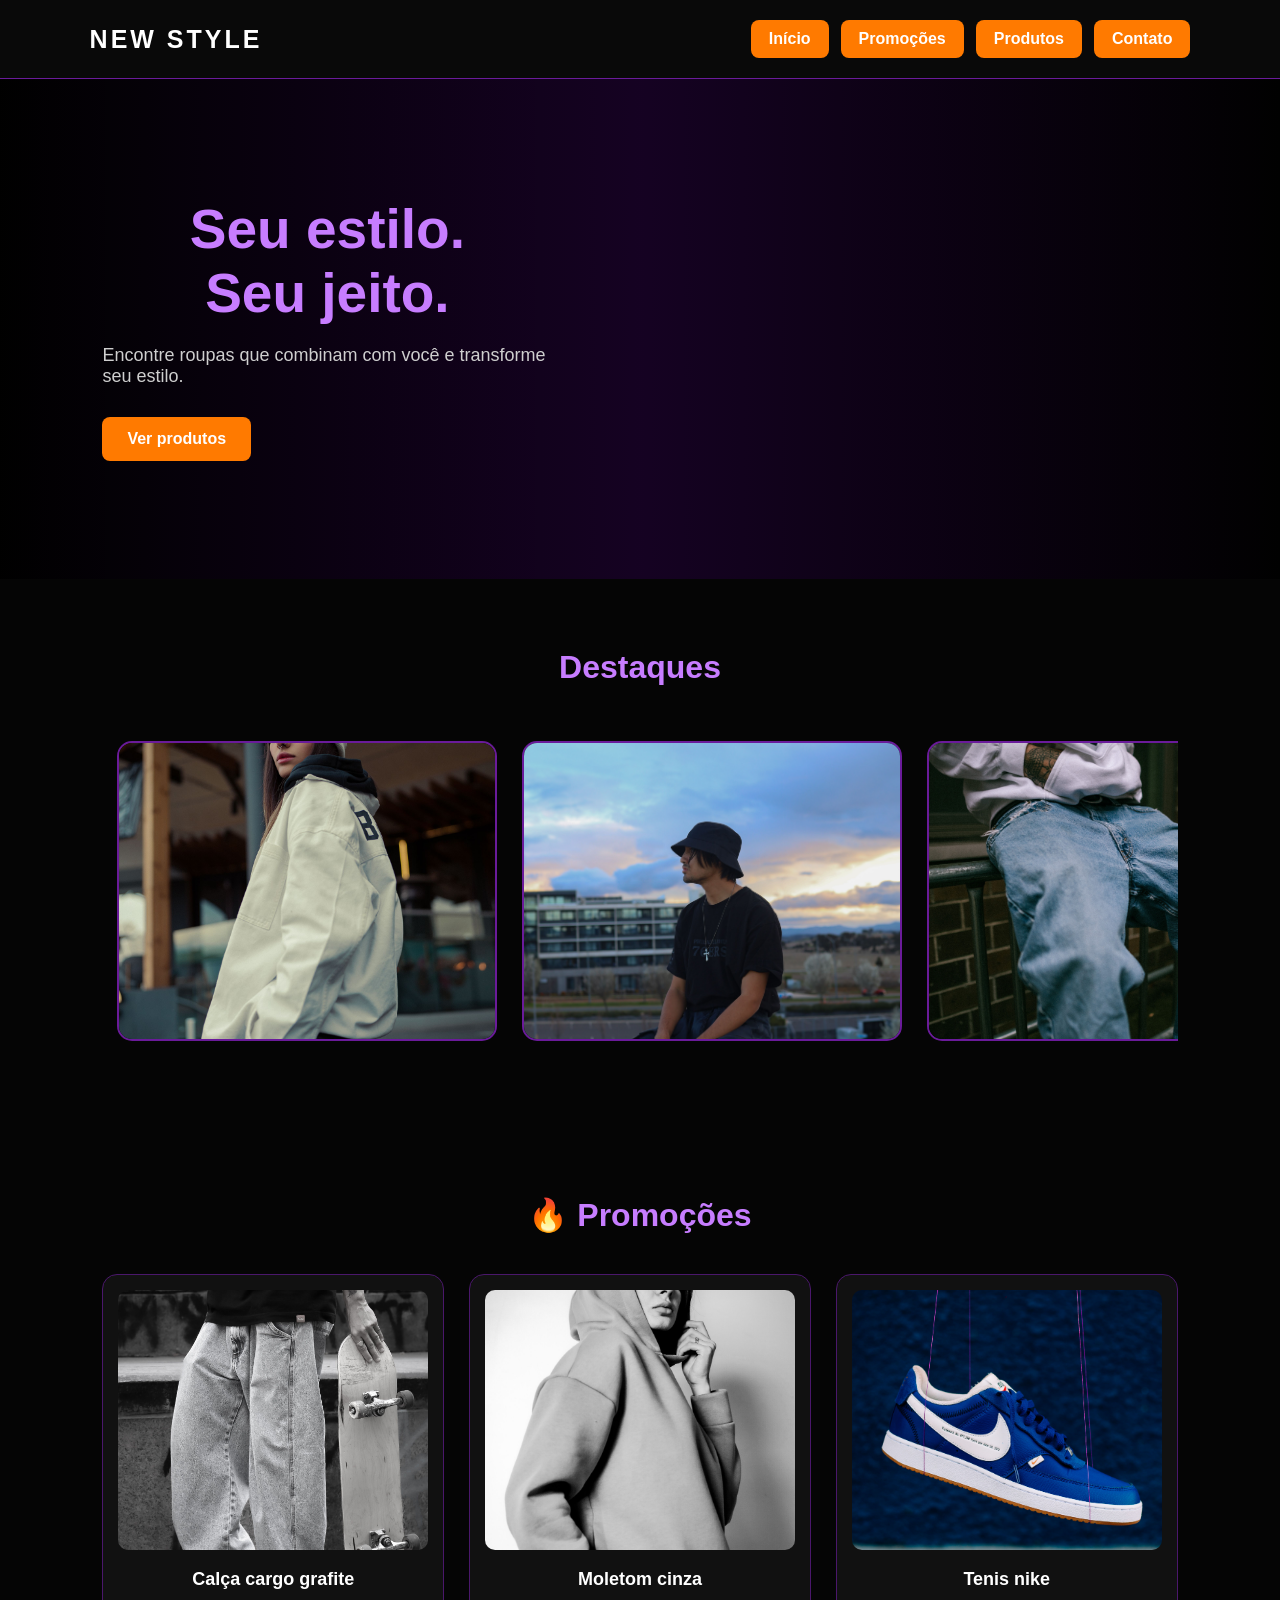
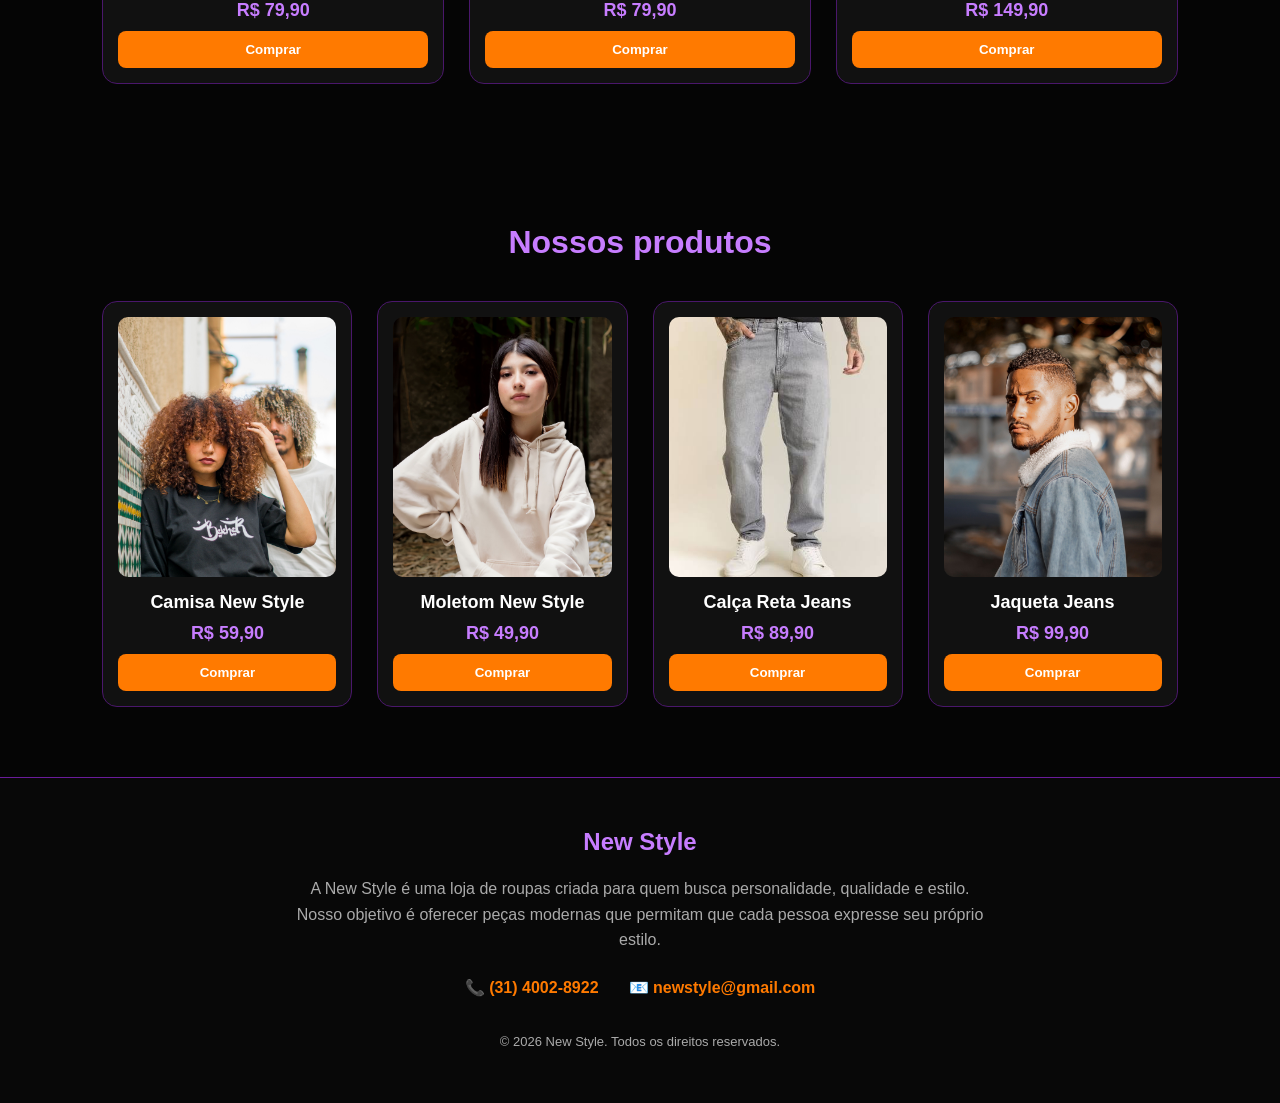
==== new_style/segundo.html @ cd57235d "Add files via upload" ====
<!DOCTYPE html>
<html lang="pt-br">

<head>
    <meta charset="UTF-8">
    <meta name="viewport" content="width=device-width, initial-scale=1.0">

    <title>New Style - Loja</title>

    <link rel="stylesheet" href="style2.css">
</head>

<body>

    <!-- CABEÇALHO -->
    <header>

        <div class="logo">
            <h1>NEW STYLE</h1>
        </div>

        <!-- BOTÕES DE NAVEGAÇÃO -->
        <nav>
            <a href="#inicio">Início</a>
            <a href="#promocoes">Promoções</a>
            <a href="#produtos">Produtos</a>
            <a href="#contato">Contato</a>
        </nav>

    </header>


    <!-- INÍCIO -->
    <section id="inicio" class="inicio">

        <div class="texto-inicio">
            <h2>Seu estilo.<br>Seu jeito.</h2>

            <p>
                Encontre roupas que combinam com você
                e transforme seu estilo.
            </p>

            <a href="#produtos" class="botao">Ver produtos</a>
        </div>

    </section>


    <!-- CARROSSEL -->
    <section class="carrossel">

        <h2>Destaques</h2>

        <div class="carrossel-area">

            <!-- Espaço para as imagens -->
            <div class="slide">
                <img src="img 1.jpg" alt="Produto em destaque">
            </div>

            <div class="slide">
                <img src="img 2.jpg" alt="Produto em destaque">
            </div>

            <div class="slide">
                <img src="img 3.jpg" alt="Produto em destaque">
            </div>

        </div>

    </section>


    <!-- PROMOÇÕES -->
    <section id="promocoes" class="promocoes">

        <h2>🔥 Promoções</h2>

        <div class="produtos">

            <div class="produto">
                <img src="promocao 1.jpg" alt="Produto em promoção">

                <h3>Calça cargo grafite </h3>
                <p>R$ 79,90</p>

                <button>Comprar</button>
            </div>


            <div class="produto">
                <img src="promocao 2.jpg" alt="Produto em promoção">

                <h3>Moletom cinza</h3>
                <p>R$ 79,90</p>

                <button>Comprar</button>
            </div>


            <div class="produto">
                <img src="promocao 3.jpg" alt="Produto em promoção">

                <h3>Tenis nike</h3>
                <p>R$ 149,90</p>

                <button>Comprar</button>
            </div>

        </div>

    </section>


    <!-- PRODUTOS -->
    <section id="produtos" class="produtos-section">

        <h2>Nossos produtos</h2>

        <div class="produtos">

            <div class="produto">
                <div class="imagem-produto">
                    <img src="camiseta new-style.jpg" alt="Produto">
                </div>

                <h3>Camisa New Style</h3>
                <p>R$ 59,90</p>

                <button>Comprar</button>
            </div>


            <div class="produto">
                <div class="imagem-produto">
                    <img src="moletom.jpg" alt="Produto">
                </div>

                <h3>Moletom New Style</h3>
                <p>R$ 49,90</p>

                <button>Comprar</button>
            </div>


            <div class="produto">
                <div class="imagem-produto">
                    <img src="calça reta jeans.jpg" alt="Produto">
                </div>

                <h3>Calça Reta Jeans</h3>    
                <p>R$ 89,90</p>

                <button>Comprar</button>
            </div>


            <div class="produto">
                <div class="imagem-produto">
                    <img src="jaqueta jeans.jpg" alt="Produto">
                </div>

                <h3>Jaqueta Jeans</h3>
                <p>R$ 99,90</p>

                <button>Comprar</button>
            </div>

        </div>

    </section>


    <!-- RODAPÉ -->
    <footer id="contato">

        <h2>New Style</h2>

        <p>
            A New Style é uma loja de roupas criada para quem busca
            personalidade, qualidade e estilo. Nosso objetivo é oferecer
            peças modernas que permitam que cada pessoa expresse seu
            próprio estilo.
        </p>

        <div class="contato">

            <p>📞 (31) 4002-8922</p>

            <p>📧 newstyle@gmail.com</p>

        </div>

        <p class="copyright">
            © 2026 New Style. Todos os direitos reservados.
        </p>

    </footer>

</body>

</html>
---- new_style/style2.css ----
* {
    margin: 0;
    padding: 0;
    box-sizing: border-box;
}

html {
    scroll-behavior: smooth;
}

body {
    background: #050505;
    color: white;
    font-family: Arial, Helvetica, sans-serif;
}


/* CABEÇALHO */

header {
    width: 100%;
    padding: 20px 7%;

    background: #090909;

    display: flex;
    align-items: center;
    justify-content: space-between;

    border-bottom: 1px solid #6a1b9a;

    position: sticky;
    top: 0;
    z-index: 1000;
}


/* LOGO */

.logo h1 {
    color: white;
    font-size: 25px;
    letter-spacing: 3px;
}


/* NAVEGAÇÃO */

nav {
    display: flex;
    gap: 12px;
}

nav a {
    text-decoration: none;

    background: #ff7a00;
    color: white;

    padding: 10px 18px;

    border-radius: 8px;

    font-weight: bold;

    transition: 0.3s;
}

nav a:hover {
    background: #ff9500;

    transform: translateY(-3px);

    box-shadow: 0 5px 15px rgba(255, 122, 0, 0.4);
}


/* INÍCIO */

.inicio {
    min-height: 500px;

    padding: 80px 8%;

    display: flex;
    align-items: center;

    background:
        linear-gradient(
            90deg,
            rgba(0,0,0,0.95),
            rgba(30,0,50,0.65),
            rgba(0,0,0,0.8)
        );
}

.texto-inicio h2 {
    font-size: 55px;
    margin-bottom: 20px;
}

.texto-inicio p {
    color: #cfcfcf;
    font-size: 18px;
    max-width: 450px;
    margin-bottom: 30px;
}


/* BOTÃO PRINCIPAL */

.botao {
    display: inline-block;

    padding: 13px 25px;

    background: #ff7a00;
    color: white;

    text-decoration: none;

    border-radius: 8px;

    font-weight: bold;

    transition: 0.3s;
}

.botao:hover {
    background: #ff9500;

    transform: scale(1.05);

    box-shadow: 0 0 20px rgba(255, 122, 0, 0.5);
}


/* SEÇÕES */

section {
    padding: 70px 8%;
}

section h2 {
    text-align: center;

    font-size: 32px;

    margin-bottom: 40px;

    color: #c77dff;
}


/* CARROSSEL */

.carrossel-area {
    display: flex;
    gap: 25px;

    overflow-x: auto;

    padding: 15px;
}

.slide {
    min-width: 380px;
    height: 300px;

    border-radius: 15px;

    overflow: hidden;

    border: 2px solid #6a1b9a;

    background: #151515;

    flex-shrink: 0;
}

.slide img {
    width: 100%;
    height: 100%;

    object-fit: cover;

    transition: 0.4s ease;
}

.slide:hover img {
    transform: scale(1.05);
}


/* PRODUTOS */

.produtos {
    display: grid;

    grid-template-columns:
        repeat(auto-fit, minmax(220px, 1fr));

    gap: 25px;
}

.produto {
    background: #111111;

    border: 1px solid #4a176b;

    border-radius: 15px;

    padding: 15px;

    text-align: center;

    transition: 0.3s;
}

.produto:hover {
    transform: translateY(-7px);

    border-color: #9d4edd;

    box-shadow: 0 10px 25px rgba(123, 44, 191, 0.25);
}


/* IMAGEM DOS PRODUTOS */

.imagem-produto,
.produto img {
    width: 100%;
    height: 260px;

    object-fit: cover;

    border-radius: 10px;

    background: #1a1a1a;
}

.produto h3 {
    margin-top: 15px;

    font-size: 18px;
}

.produto p {
    color: #c77dff;

    font-size: 18px;

    font-weight: bold;

    margin: 10px 0;
}


/* BOTÃO COMPRAR */

.produto button {
    width: 100%;

    padding: 11px;

    border: none;

    border-radius: 8px;

    background: #ff7a00;

    color: white;

    font-weight: bold;

    cursor: pointer;

    transition: 0.3s;
}

.produto button:hover {
    background: #ff9500;

    transform: scale(1.03);
}


/* RODAPÉ */

footer {
    background: #080808;

    border-top: 1px solid #6a1b9a;

    padding: 50px 20%;

    text-align: center;
}

footer h2 {
    color: #c77dff;

    margin-bottom: 20px;
}

footer > p {
    color: #aaa;

    line-height: 1.6;

    max-width: 700px;

    margin: auto;
}

.contato {
    margin-top: 25px;

    display: flex;

    justify-content: center;

    gap: 30px;

    flex-wrap: wrap;
}

.contato p {
    color: #ff7a00;

    font-weight: bold;
}

.copyright {
    margin-top: 35px !important;

    font-size: 13px;
}


/* RESPONSIVIDADE */

@media (max-width: 700px) {

    header {
        flex-direction: column;
        gap: 20px;
    }

    nav {
        flex-wrap: wrap;
        justify-content: center;
    }

    .texto-inicio h2 {
        font-size: 40px;
    }

    footer {
        padding: 40px 8%;
    }
}
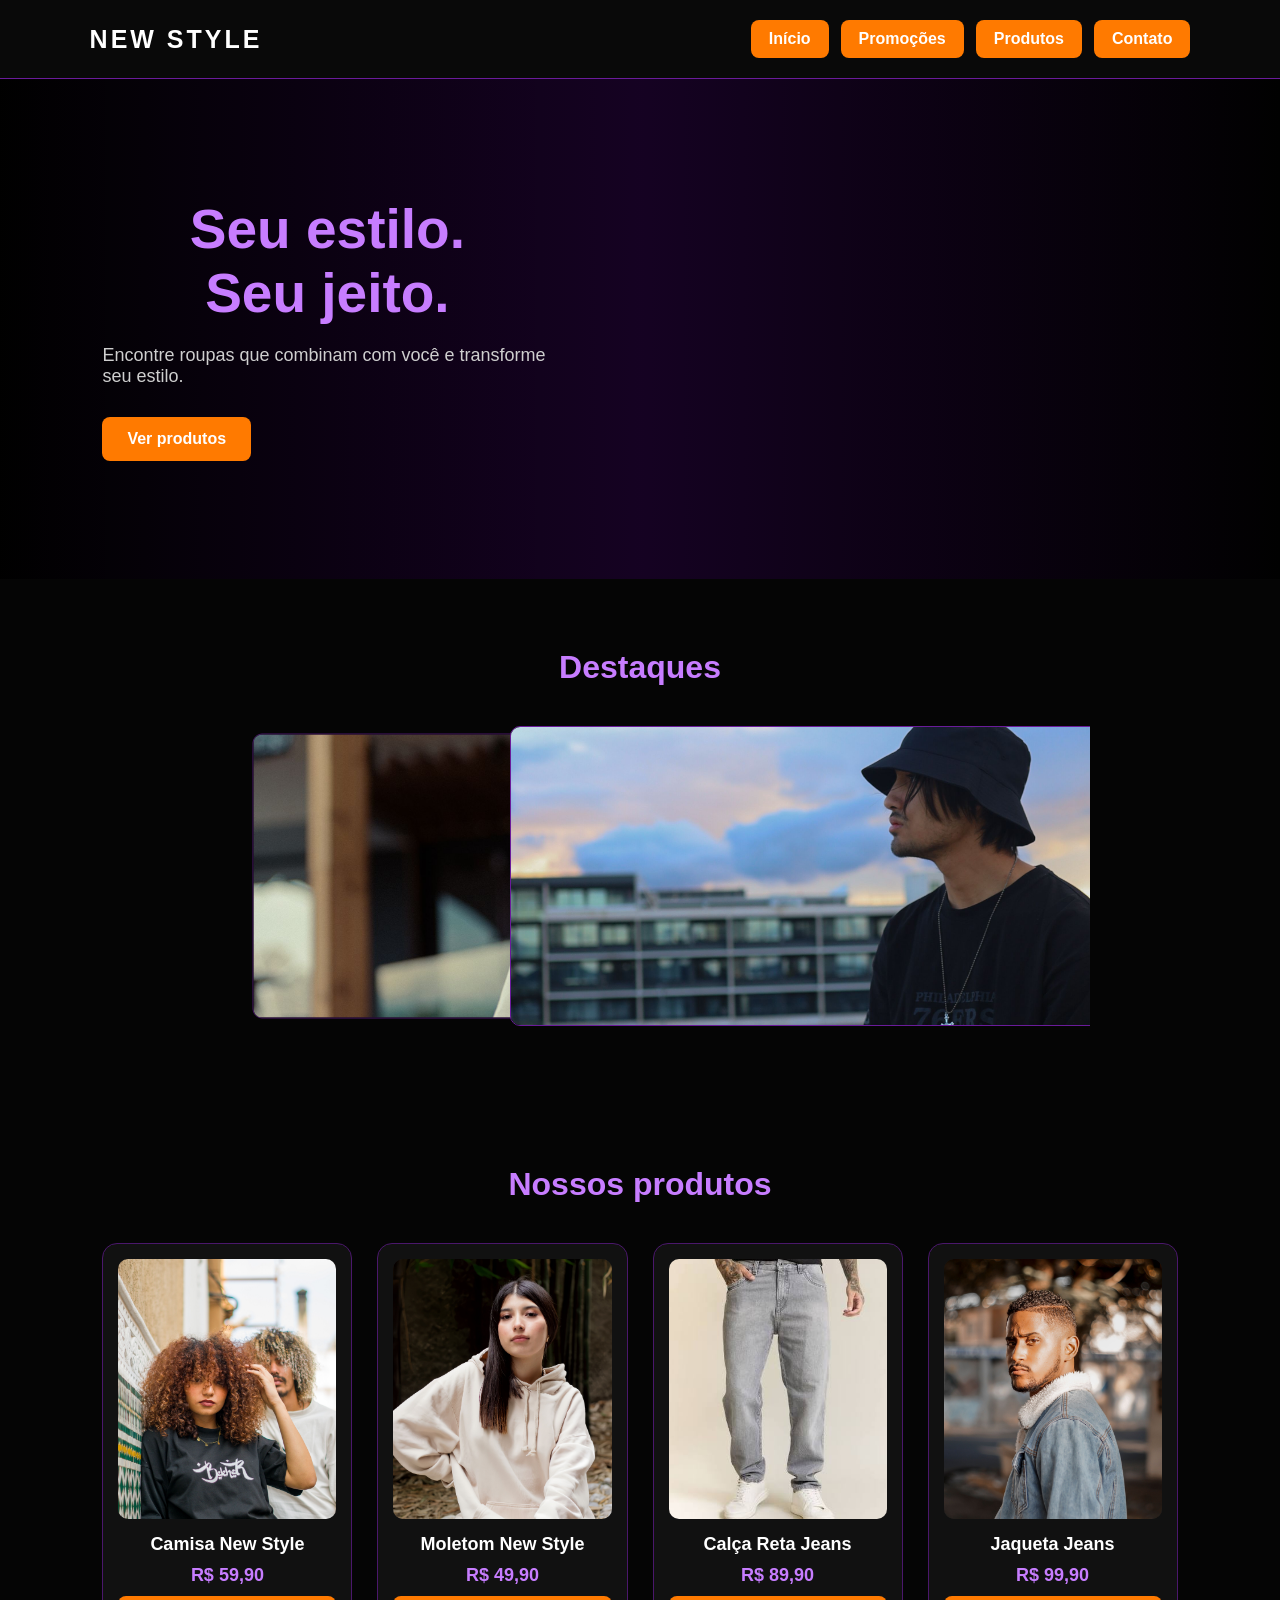
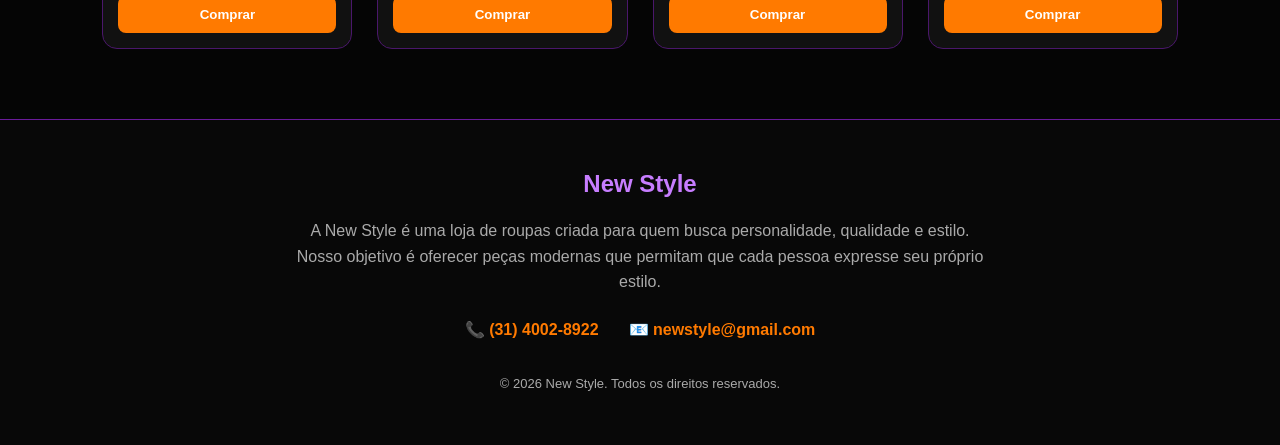
==== commit 23b35acf: "Enhance segundo.html with new carousel slides Added additional slides to the carousel and updated th" ====
--- a/new_style/segundo.html
+++ b/new_style/segundo.html
@@ -47,71 +47,106 @@
 
     </section>
 
-
-    <!-- CARROSSEL -->
-    <section class="carrossel">
-
-        <h2>Destaques</h2>
-
-        <div class="carrossel-area">
-
-            <!-- Espaço para as imagens -->
-            <div class="slide">
-                <img src="img 1.jpg" alt="Produto em destaque">
-            </div>
-
-            <div class="slide">
-                <img src="img 2.jpg" alt="Produto em destaque">
-            </div>
-
-            <div class="slide">
-                <img src="img 3.jpg" alt="Produto em destaque">
-            </div>
-
-        </div>
-
-    </section>
-
-
-    <!-- PROMOÇÕES -->
-    <section id="promocoes" class="promocoes">
-
-        <h2>🔥 Promoções</h2>
-
-        <div class="produtos">
-
-            <div class="produto">
-                <img src="promocao 1.jpg" alt="Produto em promoção">
-
-                <h3>Calça cargo grafite </h3>
-                <p>R$ 79,90</p>
-
-                <button>Comprar</button>
-            </div>
-
-
-            <div class="produto">
-                <img src="promocao 2.jpg" alt="Produto em promoção">
-
-                <h3>Moletom cinza</h3>
-                <p>R$ 79,90</p>
-
-                <button>Comprar</button>
-            </div>
-
-
-            <div class="produto">
-                <img src="promocao 3.jpg" alt="Produto em promoção">
-
-                <h3>Tenis nike</h3>
-                <p>R$ 149,90</p>
-
-                <button>Comprar</button>
-            </div>
-
-        </div>
-
-    </section>
+<!-- CARROSSEL -->
+<section class="carrossel">
+
+    <h2>Destaques</h2>
+
+    <div class="carrossel-area">
+
+        <div class="slide">
+            <img src="img 1.jpg" alt="Produto em destaque">
+        </div>
+
+        <div class="slide">
+            <img src="img 2.jpg" alt="Produto em destaque">
+        </div>
+
+        <div class="slide">
+            <img src="img 3.jpg" alt="Produto em destaque">
+        </div>
+
+        <div class="slide">
+            <img src="img 4.jpg" alt="Produto em destaque">
+        </div>
+
+        <div class="slide">
+            <img src="img 5.jpg" alt="Produto em destaque">
+        </div>
+
+        <div class="slide">
+            <img src="img 6.jpg" alt="Produto em destaque">
+        </div>
+
+        <div class="slide">
+            <img src="img 7.jpg" alt="Produto em destaque">
+        </div>
+
+    </div>
+
+</section>
+
+<script>
+
+const slides = document.querySelectorAll(".slide");
+
+let posicao = 0;
+
+function atualizarCarrossel() {
+
+    slides.forEach((slide, index) => {
+
+        slide.classList.remove(
+            "esquerda",
+            "meio",
+            "direita",
+            "oculta"
+        );
+
+        if (index === posicao % slides.length) {
+
+            slide.classList.add("esquerda");
+
+        }
+
+        else if (
+            index === (posicao + 1) % slides.length
+        ) {
+
+            slide.classList.add("meio");
+
+        }
+
+        else if (
+            index === (posicao + 2) % slides.length
+        ) {
+
+            slide.classList.add("direita");
+
+        }
+
+        else {
+
+            slide.classList.add("oculta");
+
+        }
+
+    });
+}
+
+
+atualizarCarrossel();
+
+
+setInterval(() => {
+
+    posicao++;
+
+    atualizarCarrossel();
+
+}, 3000);
+
+</script>
 
 
     <!-- PRODUTOS -->
@@ -203,4 +238,3 @@
 
 </html>
 
-
--- a/new_style/style2.css
+++ b/new_style/style2.css
@@ -150,33 +150,272 @@
 
     color: #c77dff;
 }
-
-
 /* CARROSSEL */
 
 .carrossel-area {
+
+    width: 100%;
+    max-width: 900px;
+
+    height: 300px;
+
+    margin: 0 auto;
+
     display: flex;
+    align-items: center;
+    justify-content: center;
+
     gap: 25px;
 
-    overflow-x: auto;
-
-    padding: 15px;
-}
+    position: relative;
+
+    overflow: hidden;
+}
+
+
+/* CADA IMAGEM */
 
 .slide {
-    min-width: 380px;
-    height: 300px;
-
-    border-radius: 15px;
+
+    width: 260px;
+    height: 260px;
+
+    flex-shrink: 0;
+
+    border-radius: 10px;
 
     overflow: hidden;
 
-    border: 2px solid #6a1b9a;
-
-    background: #151515;
-
-    flex-shrink: 0;
-}
+    border: 1px solid #4a176b;
+
+    background: #111111;
+
+    position: absolute;
+
+    transition:
+        left 0.8s ease,
+        opacity 0.8s ease,
+        transform 0.8s ease;
+
+}
+
+
+/* IMAGEM */
+
+.slide img {
+
+    width: 100%;
+    height: 100%;
+
+    object-fit: cover;
+
+    display: block;
+
+    transition: transform 0.4s ease;
+
+}
+
+
+/* IMAGEM DA ESQUERDA */
+
+.slide.esquerda {
+
+    left: calc(50% - 410px);
+
+    opacity: 1;
+
+    transform: scale(0.95);
+
+    z-index: 2;
+
+}
+
+
+/* IMAGEM DO MEIO */
+
+.slide.meio {
+
+    left: calc(50% - 130px);
+
+    opacity: 1;
+
+    transform: scale(1);
+
+    z-index: 3;
+
+    border-color: #6a1b9a;
+
+}
+
+
+/* IMAGEM DA DIREITA */
+
+.slide.direita {
+
+    left: calc(50% + 150px);
+
+    opacity: 1;
+
+    transform: scale(0.95);
+
+    z-index: 2;
+
+}
+
+
+/* IMAGENS QUE NÃO ESTÃO APARECENDO */
+
+.slide.oculta {
+
+    left: 100%;
+
+    opacity: 0;
+
+    transform: scale(0.9);
+
+    z-index: 1;
+
+}
+
+
+/* EFEITO AO PASSAR O MOUSE */
+
+.slide:hover img {
+
+    transform: scale(1.04);
+
+}
+
+
+/* RESPONSIVIDADE */
+
+@media (max-width: 850px) {
+
+    .carrossel-area {
+
+        max-width: 100%;
+
+        gap: 15px;
+
+    }
+
+    .slide {
+
+        width: 220px;
+        height: 260px;
+
+    }
+
+    .slide.esquerda {
+
+        left: calc(50% - 340px);
+
+    }
+
+    .slide.meio {
+
+        left: calc(50% - 110px);
+
+    }
+
+    .slide.direita {
+
+        left: calc(50% + 120px);
+
+    }
+
+}
+
+
+/* CELULAR */
+
+@media (max-width: 650px) {
+
+    .carrossel-area {
+
+        height: 270px;
+
+    }
+
+    .slide {
+
+        width: 180px;
+        height: 240px;
+
+    }
+
+    .slide.esquerda {
+
+        left: calc(50% - 285px);
+
+    }
+
+    .slide.meio {
+
+        left: calc(50% - 90px);
+
+    }
+
+    .slide.direita {
+
+        left: calc(50% + 105px);
+
+    }
+
+}
+
+
+/* SLIDES */
+
+.slide {
+    position: absolute;
+
+    top: 0;
+    left: 0;
+
+    width: 100%;
+    height: 100%;
+
+    opacity: 0;
+
+    animation: trocarImagem 28s infinite;
+
+    overflow: hidden;
+}
+
+
+/* Cada imagem começa em um momento diferente */
+
+.slide:nth-child(1) {
+    animation-delay: 0s;
+}
+
+.slide:nth-child(2) {
+    animation-delay: 4s;
+}
+
+.slide:nth-child(3) {
+    animation-delay: 8s;
+}
+
+.slide:nth-child(4) {
+    animation-delay: 12s;
+}
+
+.slide:nth-child(5) {
+    animation-delay: 16s;
+}
+
+.slide:nth-child(6) {
+    animation-delay: 20s;
+}
+
+.slide:nth-child(7) {
+    animation-delay: 24s;
+}
+
+
+/* IMAGENS */
 
 .slide img {
     width: 100%;
@@ -184,13 +423,57 @@
 
     object-fit: cover;
 
-    transition: 0.4s ease;
-}
-
-.slide:hover img {
+    display: block;
+
+    transition: transform 0.5s ease;
+}
+
+
+/* Efeito ao passar o mouse */
+
+.carrossel-area:hover .slide img {
     transform: scale(1.05);
 }
 
+
+/* ANIMAÇÃO */
+
+@keyframes trocarImagem {
+
+    0% {
+        opacity: 0;
+    }
+
+    3% {
+        opacity: 1;
+    }
+
+    14% {
+        opacity: 1;
+    }
+
+    17% {
+        opacity: 0;
+    }
+
+    100% {
+        opacity: 0;
+    }
+
+}
+
+
+/* RESPONSIVIDADE */
+
+@media (max-width: 700px) {
+
+    .carrossel-area {
+        width: 100%;
+        max-width: 380px;
+        height: 300px;
+    }
+
+}
 
 /* PRODUTOS */
 
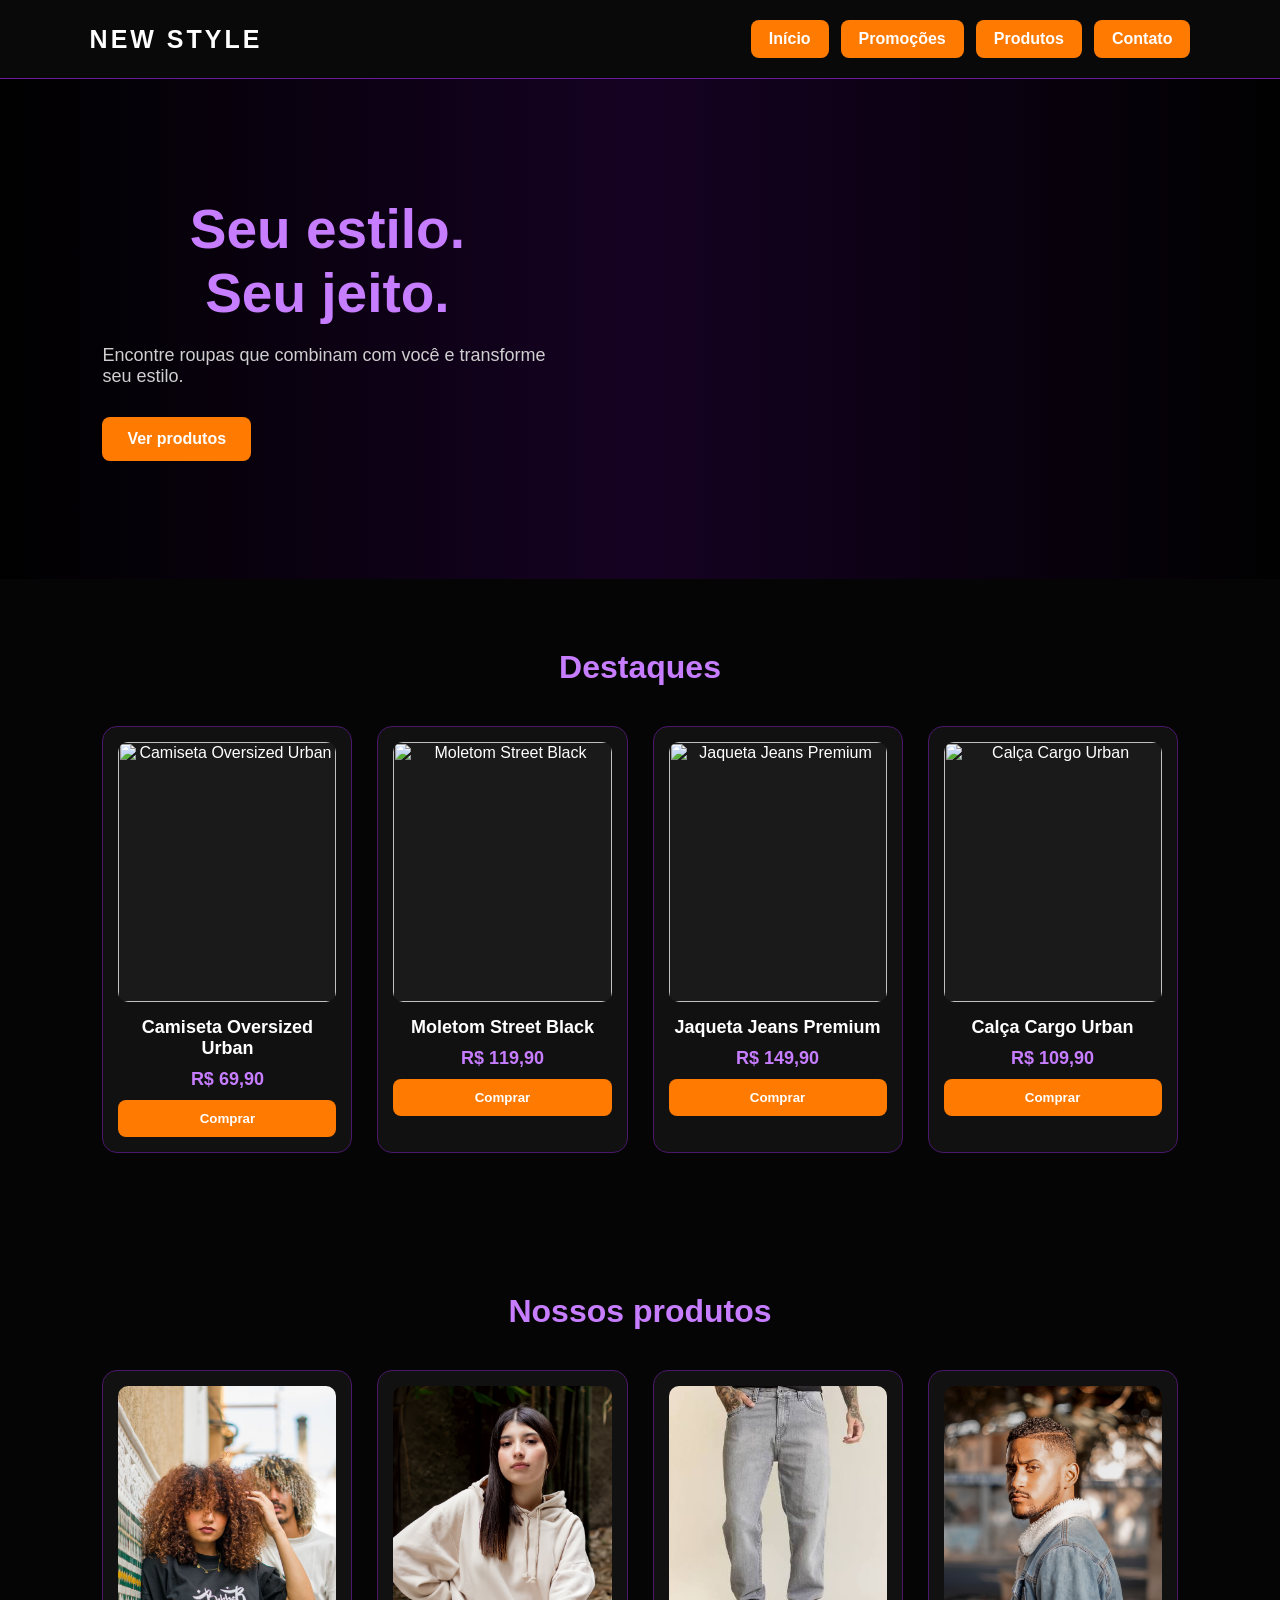
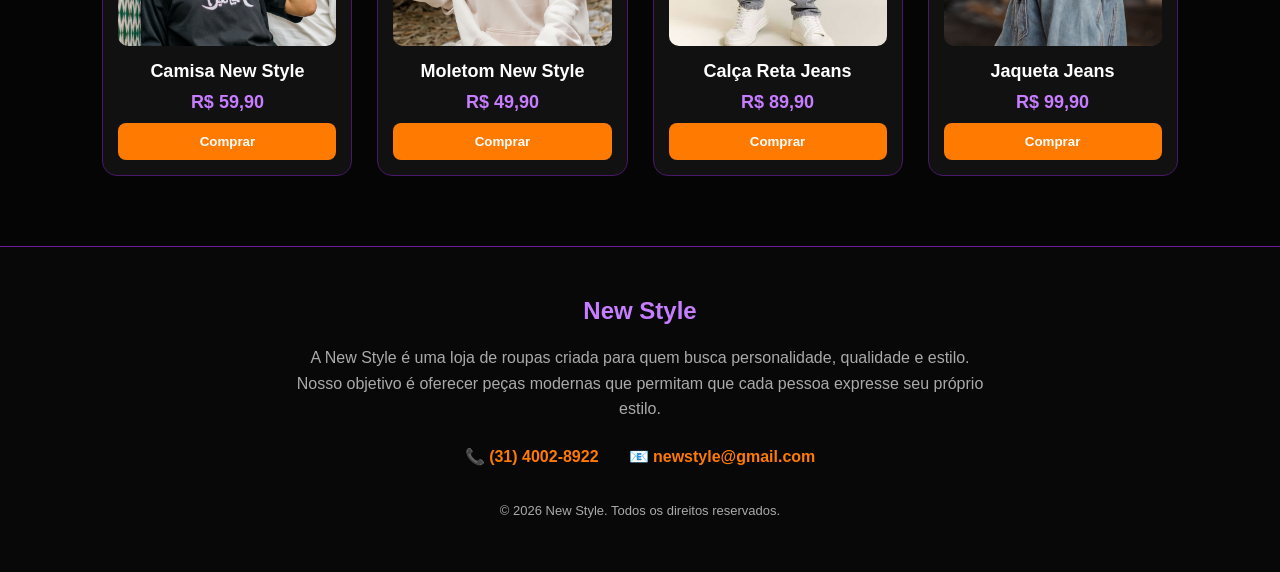
==== commit 9f59759b: "Revise segundo.html with new product highlights Updated the HTML structure and added new product hig" ====
--- a/new_style/segundo.html
+++ b/new_style/segundo.html
@@ -1,240 +1,249 @@
-
-<!DOCTYPE html>
-<html lang="pt-br">
-
-<head>
-    <meta charset="UTF-8">
-    <meta name="viewport" content="width=device-width, initial-scale=1.0">
-
-    <title>New Style - Loja</title>
-
-    <link rel="stylesheet" href="style2.css">
-</head>
-
-<body>
-
-    <!-- CABEÇALHO -->
-    <header>
-
-        <div class="logo">
-            <h1>NEW STYLE</h1>
-        </div>
-
-        <!-- BOTÕES DE NAVEGAÇÃO -->
-        <nav>
-            <a href="#inicio">Início</a>
-            <a href="#promocoes">Promoções</a>
-            <a href="#produtos">Produtos</a>
-            <a href="#contato">Contato</a>
-        </nav>
-
-    </header>
-
-
-    <!-- INÍCIO -->
-    <section id="inicio" class="inicio">
-
-        <div class="texto-inicio">
-            <h2>Seu estilo.<br>Seu jeito.</h2>
-
-            <p>
-                Encontre roupas que combinam com você
-                e transforme seu estilo.
-            </p>
-
-            <a href="#produtos" class="botao">Ver produtos</a>
-        </div>
-
-    </section>
-
-<!-- CARROSSEL -->
-<section class="carrossel">
-
-    <h2>Destaques</h2>
-
-    <div class="carrossel-area">
-
-        <div class="slide">
-            <img src="img 1.jpg" alt="Produto em destaque">
-        </div>
-
-        <div class="slide">
-            <img src="img 2.jpg" alt="Produto em destaque">
-        </div>
-
-        <div class="slide">
-            <img src="img 3.jpg" alt="Produto em destaque">
-        </div>
-
-        <div class="slide">
-            <img src="img 4.jpg" alt="Produto em destaque">
-        </div>
-
-        <div class="slide">
-            <img src="img 5.jpg" alt="Produto em destaque">
-        </div>
-
-        <div class="slide">
-            <img src="img 6.jpg" alt="Produto em destaque">
-        </div>
-
-        <div class="slide">
-            <img src="img 7.jpg" alt="Produto em destaque">
-        </div>
+<title>New Style - Loja</title>
+
+<link rel="stylesheet" href="style2.css">
+</head> <body>
+<!-- CABEÇALHO -->
+<header>
+
+    <div class="logo">
+        <h1>NEW STYLE</h1>
+    </div>
+
+    <!-- BOTÕES DE NAVEGAÇÃO -->
+    <nav>
+        <a href="#inicio">Início</a>
+        <a href="#promocoes">Promoções</a>
+        <a href="#produtos">Produtos</a>
+        <a href="#contato">Contato</a>
+    </nav>
+
+</header>
+
+
+<!-- INÍCIO -->
+<section id="inicio" class="inicio">
+
+    <div class="texto-inicio">
+
+        <h2>Seu estilo.<br>Seu jeito.</h2>
+
+        <p>
+            Encontre roupas que combinam com você
+            e transforme seu estilo.
+        </p>
+
+        <a href="#produtos" class="botao">Ver produtos</a>
 
     </div>
 
 </section>
 
-<script>
-
-const slides = document.querySelectorAll(".slide");
-
-let posicao = 0;
-
-function atualizarCarrossel() {
-
-    slides.forEach((slide, index) => {
-
-        slide.classList.remove(
-            "esquerda",
-            "meio",
-            "direita",
-            "oculta"
-        );
-
-        if (index === posicao % slides.length) {
-
-            slide.classList.add("esquerda");
-
-        }
-
-        else if (
-            index === (posicao + 1) % slides.length
-        ) {
-
-            slide.classList.add("meio");
-
-        }
-
-        else if (
-            index === (posicao + 2) % slides.length
-        ) {
-
-            slide.classList.add("direita");
-
-        }
-
-        else {
-
-            slide.classList.add("oculta");
-
-        }
-
-    });
-}
-
-
-atualizarCarrossel();
-
-
-setInterval(() => {
-
-    posicao++;
-
-    atualizarCarrossel();
-
-}, 3000);
-
-</script>
-
-
-    <!-- PRODUTOS -->
-    <section id="produtos" class="produtos-section">
-
-        <h2>Nossos produtos</h2>
-
-        <div class="produtos">
-
-            <div class="produto">
-                <div class="imagem-produto">
-                    <img src="camiseta new-style.jpg" alt="Produto">
-                </div>
-
-                <h3>Camisa New Style</h3>
-                <p>R$ 59,90</p>
-
-                <button>Comprar</button>
-            </div>
-
-
-            <div class="produto">
-                <div class="imagem-produto">
-                    <img src="moletom.jpg" alt="Produto">
-                </div>
-
-                <h3>Moletom New Style</h3>
-                <p>R$ 49,90</p>
-
-                <button>Comprar</button>
-            </div>
-
-
-            <div class="produto">
-                <div class="imagem-produto">
-                    <img src="calça reta jeans.jpg" alt="Produto">
-                </div>
-
-                <h3>Calça Reta Jeans</h3>    
-                <p>R$ 89,90</p>
-
-                <button>Comprar</button>
-            </div>
-
-
-            <div class="produto">
-                <div class="imagem-produto">
-                    <img src="jaqueta jeans.jpg" alt="Produto">
-                </div>
-
-                <h3>Jaqueta Jeans</h3>
-                <p>R$ 99,90</p>
-
-                <button>Comprar</button>
-            </div>
-
-        </div>
-
-    </section>
-
-
-    <!-- RODAPÉ -->
-    <footer id="contato">
-
-        <h2>New Style</h2>
-
-        <p>
-            A New Style é uma loja de roupas criada para quem busca
-            personalidade, qualidade e estilo. Nosso objetivo é oferecer
-            peças modernas que permitam que cada pessoa expresse seu
-            próprio estilo.
-        </p>
-
-        <div class="contato">
-
-            <p>📞 (31) 4002-8922</p>
-
-            <p>📧 newstyle@gmail.com</p>
-
-        </div>
-
-        <p class="copyright">
-            © 2026 New Style. Todos os direitos reservados.
-        </p>
-
-    </footer>
-
-</body>
-
-</html>
-
+
+<!-- DESTAQUES --> <section id="promocoes" class="destaques-section">
+<h2>Destaques</h2>
+
+<div class="produtos">
+
+    <!-- DESTAQUE 1 -->
+    <div class="produto">
+
+        <div class="imagem-produto">
+            <img
+                src="https://images.pexels.com/photos/11288120/pexels-photo-11288120.jpeg"
+                alt="Camiseta Oversized Urban"
+            >
+        </div>
+
+        <h3>Camiseta Oversized Urban</h3>
+
+        <p>R$ 69,90</p>
+
+        <button>Comprar</button>
+
+    </div>
+
+
+    <!-- DESTAQUE 2 -->
+    <div class="produto">
+
+        <div class="imagem-produto">
+            <img
+                src="https://images.pexels.com/photos/3851287/pexels-photo-3851287.jpeg"
+                alt="Moletom Street Black"
+            >
+        </div>
+
+        <h3>Moletom Street Black</h3>
+
+        <p>R$ 119,90</p>
+
+        <button>Comprar</button>
+
+    </div>
+
+
+    <!-- DESTAQUE 3 -->
+    <div class="produto">
+
+        <div class="imagem-produto">
+            <img
+                src="https://images.pexels.com/photos/6765179/pexels-photo-6765179.jpeg"
+                alt="Jaqueta Jeans Premium"
+            >
+        </div>
+
+        <h3>Jaqueta Jeans Premium</h3>
+
+        <p>R$ 149,90</p>
+
+        <button>Comprar</button>
+
+    </div>
+
+
+    <!-- DESTAQUE 4 -->
+    <div class="produto">
+
+        <div class="imagem-produto">
+            <img
+                src="https://images.pexels.com/photos/5366340/pexels-photo-5366340.jpeg"
+                alt="Calça Cargo Urban"
+            >
+        </div>
+
+        <h3>Calça Cargo Urban</h3>
+
+        <p>R$ 109,90</p>
+
+        <button>Comprar</button>
+
+    </div>
+
+</div>
+
+</section>
+
+
+
+
+<!-- PRODUTOS -->
+<section id="produtos" class="produtos-section">
+
+    <h2>Nossos produtos</h2>
+
+    <div class="produtos">
+
+        <!-- PRODUTO 1 -->
+        <div class="produto">
+
+            <div class="imagem-produto">
+
+                <img
+                    src="camiseta new-style.jpg"
+                    alt="Camisa New Style"
+                >
+
+            </div>
+
+            <h3>Camisa New Style</h3>
+
+            <p>R$ 59,90</p>
+
+            <button>Comprar</button>
+
+        </div>
+
+
+        <!-- PRODUTO 2 -->
+        <div class="produto">
+
+            <div class="imagem-produto">
+
+                <img
+                    src="moletom.jpg"
+                    alt="Moletom New Style"
+                >
+
+            </div>
+
+            <h3>Moletom New Style</h3>
+
+            <p>R$ 49,90</p>
+
+            <button>Comprar</button>
+
+        </div>
+
+
+        <!-- PRODUTO 3 -->
+        <div class="produto">
+
+            <div class="imagem-produto">
+
+                <img
+                    src="calça reta jeans.jpg"
+                    alt="Calça Reta Jeans"
+                >
+
+            </div>
+
+            <h3>Calça Reta Jeans</h3>
+
+            <p>R$ 89,90</p>
+
+            <button>Comprar</button>
+
+        </div>
+
+
+        <!-- PRODUTO 4 -->
+        <div class="produto">
+
+            <div class="imagem-produto">
+
+                <img
+                    src="jaqueta jeans.jpg"
+                    alt="Jaqueta Jeans"
+                >
+
+            </div>
+
+            <h3>Jaqueta Jeans</h3>
+
+            <p>R$ 99,90</p>
+
+            <button>Comprar</button>
+
+        </div>
+
+    </div>
+
+</section>
+
+
+<!-- RODAPÉ -->
+<footer id="contato">
+
+    <h2>New Style</h2>
+
+    <p>
+        A New Style é uma loja de roupas criada para quem busca
+        personalidade, qualidade e estilo. Nosso objetivo é oferecer
+        peças modernas que permitam que cada pessoa expresse seu
+        próprio estilo.
+    </p>
+
+    <div class="contato">
+
+        <p>📞 (31) 4002-8922</p>
+
+        <p>📧 newstyle@gmail.com</p>
+
+    </div>
+
+    <p class="copyright">
+        © 2026 New Style. Todos os direitos reservados.
+    </p>
+
+</footer>
+</body> </html>
